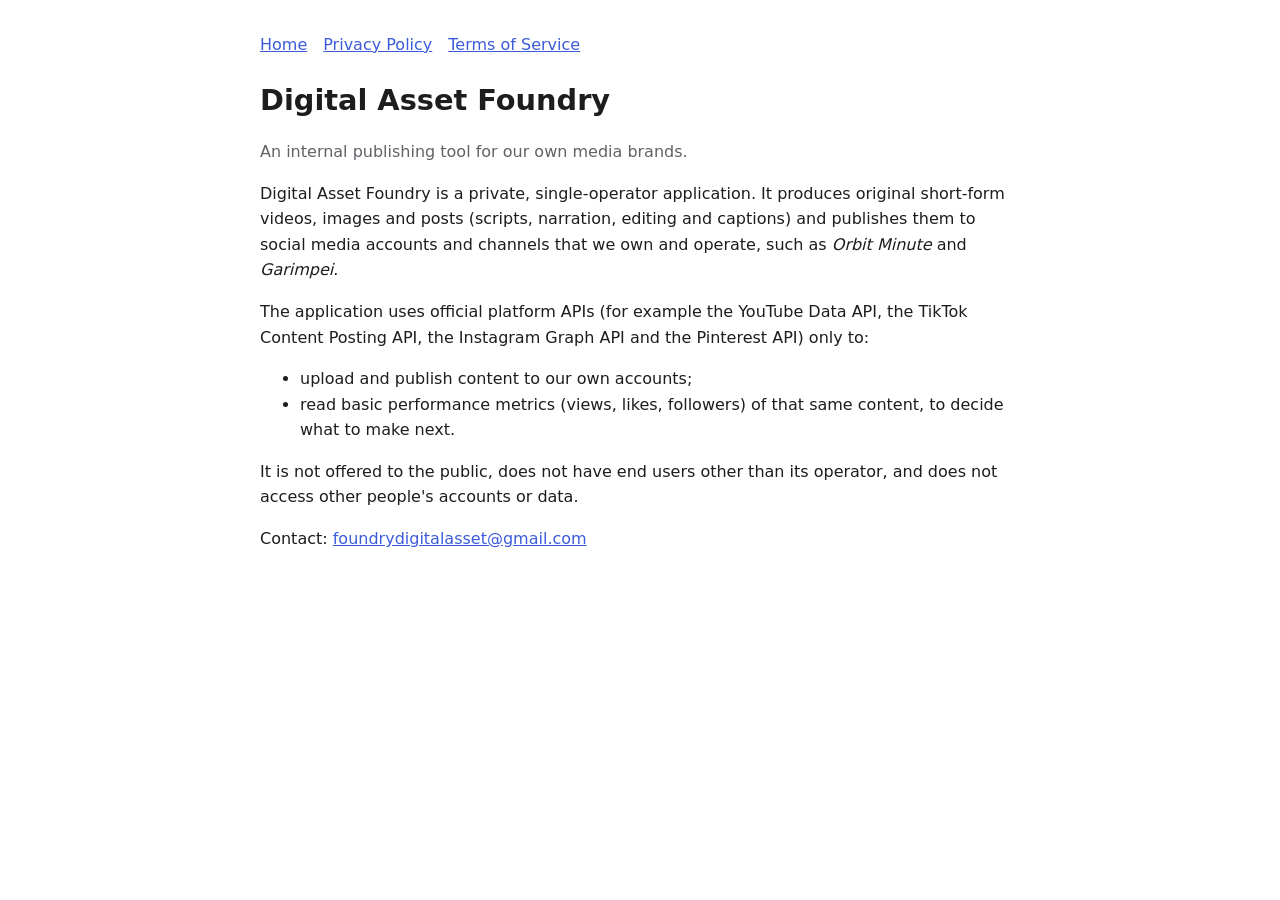
==== index.html @ 8049e44c "Páginas de privacidade e termos Co-Authored-By: Claude Opus 5.5 <noreply@anthropic.com>" ====
<!doctype html>
<html lang="en">
<head>
<meta charset="utf-8">
<meta name="viewport" content="width=device-width, initial-scale=1">
<title>Digital Asset Foundry</title>
<link rel="stylesheet" href="style.css">
</head>
<body>
<main>
<nav><a href="index.html">Home</a><a href="privacy.html">Privacy Policy</a><a href="terms.html">Terms of Service</a></nav>
<h1>Digital Asset Foundry</h1>
<p class="muted">An internal publishing tool for our own media brands.</p>

<p>Digital Asset Foundry is a private, single-operator application. It produces original short-form
videos, images and posts (scripts, narration, editing and captions) and publishes them to social
media accounts and channels that we own and operate, such as <em>Orbit Minute</em> and <em>Garimpei</em>.</p>

<p>The application uses official platform APIs (for example the YouTube Data API, the TikTok Content
Posting API, the Instagram Graph API and the Pinterest API) only to:</p>
<ul>
  <li>upload and publish content to our own accounts;</li>
  <li>read basic performance metrics (views, likes, followers) of that same content, to decide what to make next.</li>
</ul>
<p>It is not offered to the public, does not have end users other than its operator, and does not access
other people's accounts or data.</p>

<p>Contact: <a href="mailto:foundrydigitalasset@gmail.com">foundrydigitalasset@gmail.com</a></p>
</main>
</body>
</html>
---- style.css ----
:root { --bg: #ffffff; --fg: #1d1d1f; --muted: #5f6368; --accent: #3b5bdb; }
@media (prefers-color-scheme: dark) { :root { --bg: #121214; --fg: #ececec; --muted: #a0a4ab; --accent: #8ea4ff; } }
body { background: var(--bg); color: var(--fg); font: 16px/1.6 system-ui, -apple-system, "Segoe UI", sans-serif; margin: 0; }
main { max-width: 760px; margin: 0 auto; padding: 32px 16px 64px; }
h1 { font-size: 1.8rem; margin-bottom: 0.2rem; }
h2 { font-size: 1.2rem; margin-top: 2rem; }
.muted { color: var(--muted); }
a { color: var(--accent); }
nav a { margin-right: 16px; }
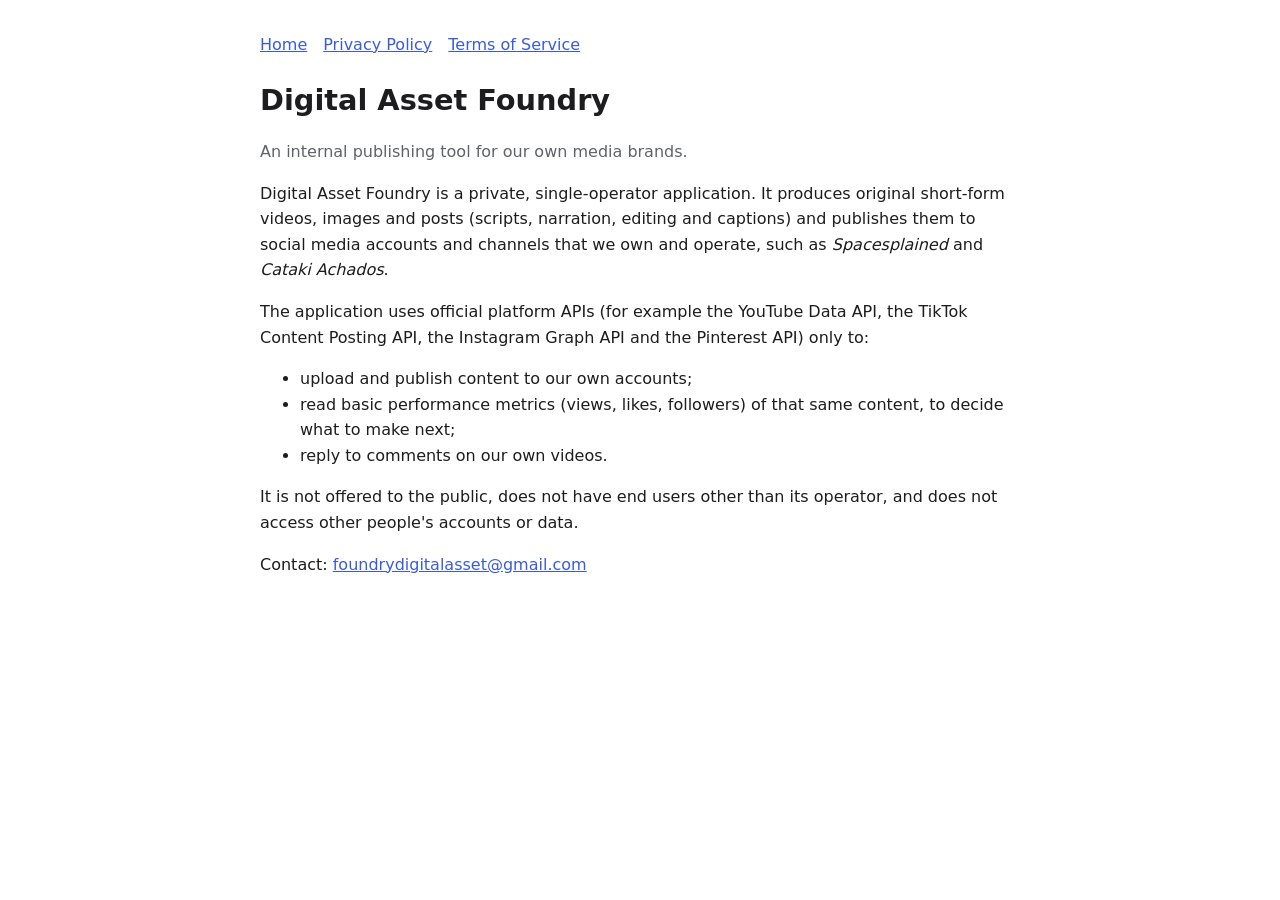
==== commit 6ab518b4: "Home: current brands (Spacesplained, Cataki Achados) and comment replies" ====
--- a/index.html
+++ b/index.html
@@ -14,13 +14,14 @@
 
 <p>Digital Asset Foundry is a private, single-operator application. It produces original short-form
 videos, images and posts (scripts, narration, editing and captions) and publishes them to social
-media accounts and channels that we own and operate, such as <em>Orbit Minute</em> and <em>Garimpei</em>.</p>
+media accounts and channels that we own and operate, such as <em>Spacesplained</em> and <em>Cataki Achados</em>.</p>
 
 <p>The application uses official platform APIs (for example the YouTube Data API, the TikTok Content
 Posting API, the Instagram Graph API and the Pinterest API) only to:</p>
 <ul>
   <li>upload and publish content to our own accounts;</li>
-  <li>read basic performance metrics (views, likes, followers) of that same content, to decide what to make next.</li>
+  <li>read basic performance metrics (views, likes, followers) of that same content, to decide what to make next;</li>
+  <li>reply to comments on our own videos.</li>
 </ul>
 <p>It is not offered to the public, does not have end users other than its operator, and does not access
 other people's accounts or data.</p>
